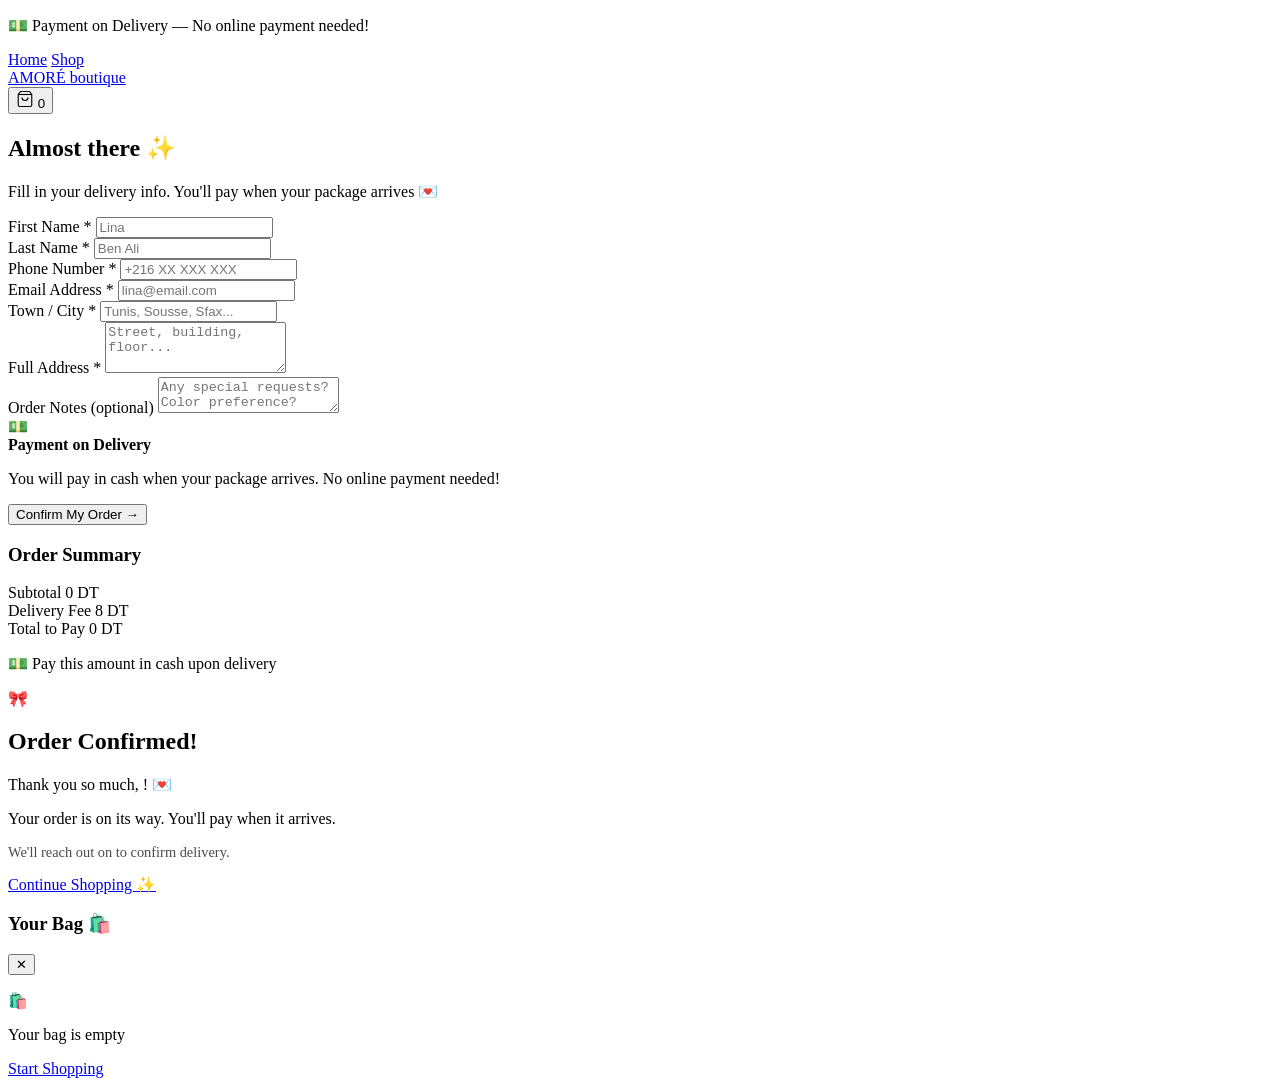
==== checkout.html @ 14e1af11 "Add files via upload" ====
<!DOCTYPE html>
<html lang="en">
<head>
  <meta charset="UTF-8"/>
  <meta name="viewport" content="width=device-width, initial-scale=1.0"/>
  <title>Checkout – AMORÉ Boutique</title>
  <link rel="stylesheet" href="css/style.css"/>
  <link rel="preconnect" href="https://fonts.googleapis.com"/>
  <link href="https://fonts.googleapis.com/css2?family=Playfair+Display:ital,wght@0,400;0,600;1,400&family=Cormorant+Garamond:ital,wght@0,300;0,400;1,300&family=DM+Sans:wght@300;400;500&display=swap" rel="stylesheet"/>
</head>
<body>

<div class="announcement-bar">
  <p>💵 Payment on Delivery — No online payment needed!</p>
</div>

<header class="header" id="header">
  <div class="header-inner">
    <nav class="nav-left">
      <a href="index.html" class="nav-link">Home</a>
      <a href="shop.html" class="nav-link">Shop</a>
    </nav>
    <a href="index.html" class="logo">
      <span class="logo-main">AMORÉ</span>
      <span class="logo-sub">boutique</span>
    </a>
    <div class="nav-right">
      <button class="icon-btn cart-btn" onclick="openCart()">
        <svg width="18" height="18" viewBox="0 0 24 24" fill="none" stroke="currentColor" stroke-width="1.5"><path d="M6 2 3 6v14a2 2 0 0 0 2 2h14a2 2 0 0 0 2-2V6l-3-4z"/><line x1="3" y1="6" x2="21" y2="6"/><path d="M16 10a4 4 0 0 1-8 0"/></svg>
        <span class="cart-count" id="cartCount">0</span>
      </button>
    </div>
  </div>
</header>

<section class="checkout-section">
  <div class="container">
    <div class="checkout-grid">

      <!-- LEFT: FORM -->
      <div class="checkout-form-col">
        <h1 class="checkout-title">Almost there ✨</h1>
        <p class="checkout-subtitle">Fill in your delivery info. You'll pay when your package arrives 💌</p>

        <div class="checkout-form" id="checkoutForm">
          <div class="form-row">
            <div class="form-group">
              <label>First Name *</label>
              <input type="text" id="firstName" placeholder="Lina" required/>
            </div>
            <div class="form-group">
              <label>Last Name *</label>
              <input type="text" id="lastName" placeholder="Ben Ali" required/>
            </div>
          </div>
          <div class="form-group">
            <label>Phone Number *</label>
            <input type="tel" id="phone" placeholder="+216 XX XXX XXX" required/>
          </div>
          <div class="form-group">
            <label>Email Address *</label>
            <input type="email" id="email" placeholder="lina@email.com" required/>
          </div>
          <div class="form-group">
            <label>Town / City *</label>
            <input type="text" id="town" placeholder="Tunis, Sousse, Sfax..." required/>
          </div>
          <div class="form-group">
            <label>Full Address *</label>
            <textarea id="address" placeholder="Street, building, floor..." rows="3" required></textarea>
          </div>
          <div class="form-group">
            <label>Order Notes (optional)</label>
            <textarea id="notes" placeholder="Any special requests? Color preference? Gift message?" rows="2"></textarea>
          </div>

          <div class="payment-notice">
            <span class="payment-notice-icon">💵</span>
            <div>
              <strong>Payment on Delivery</strong>
              <p>You will pay in cash when your package arrives. No online payment needed!</p>
            </div>
          </div>

          <button class="btn btn-primary btn-full btn-confirm" onclick="confirmOrder()" id="confirmBtn">
            Confirm My Order →
          </button>
        </div>
      </div>

      <!-- RIGHT: ORDER SUMMARY -->
      <div class="checkout-summary-col">
        <div class="order-summary">
          <h3>Order Summary</h3>
          <div class="summary-items" id="summaryItems"></div>
          <div class="summary-line">
            <span>Subtotal</span>
            <span id="summarySubtotal">0 DT</span>
          </div>
          <div class="summary-line">
            <span>Delivery Fee</span>
            <span>8 DT</span>
          </div>
          <div class="summary-total">
            <span>Total to Pay</span>
            <span id="summaryTotal">0 DT</span>
          </div>
          <div class="summary-note">
            <p>💵 Pay this amount in cash upon delivery</p>
          </div>
        </div>
      </div>
    </div>
  </div>
</section>

<!-- SUCCESS MODAL -->
<div class="modal-overlay" id="successModal">
  <div class="modal success-modal">
    <div class="success-icon">🎀</div>
    <h2>Order Confirmed!</h2>
    <p>Thank you so much, <strong id="successName"></strong>! 💌</p>
    <p>Your order is on its way. You'll pay <strong id="successTotal"></strong> when it arrives.</p>
    <p style="opacity:0.7;font-size:0.9rem;margin-top:8px">We'll reach out on <strong id="successPhone"></strong> to confirm delivery.</p>
    <a href="index.html" class="btn btn-primary" style="margin-top:24px">Continue Shopping ✨</a>
  </div>
</div>

<div class="cart-overlay" id="cartOverlay" onclick="closeCart()"></div>
<div class="cart-drawer" id="cartDrawer">
  <div class="cart-header">
    <h3>Your Bag 🛍️</h3>
    <button class="cart-close" onclick="closeCart()">✕</button>
  </div>
  <div class="cart-items" id="cartItems"></div>
  <div class="cart-footer" id="cartFooter" style="display:none">
    <div class="cart-subtotal">
      <span>Subtotal</span><span id="cartSubtotal">0 DT</span>
    </div>
    <div class="cart-delivery">
      <span>Delivery fee</span><span>8 DT</span>
    </div>
    <div class="cart-total">
      <span>Total</span><span id="cartTotal">0 DT</span>
    </div>
    <a href="checkout.html" class="btn btn-primary btn-full">Checkout →</a>
  </div>
  <div class="cart-empty" id="cartEmpty">
    <p>🛍️</p>
    <p>Your bag is empty</p>
    <a href="shop.html" class="btn btn-outline" onclick="closeCart()">Start Shopping</a>
  </div>
</div>

<script src="js/products.js"></script>
<script src="js/cart.js"></script>
<script src="js/checkout.js"></script>
</body>
</html>
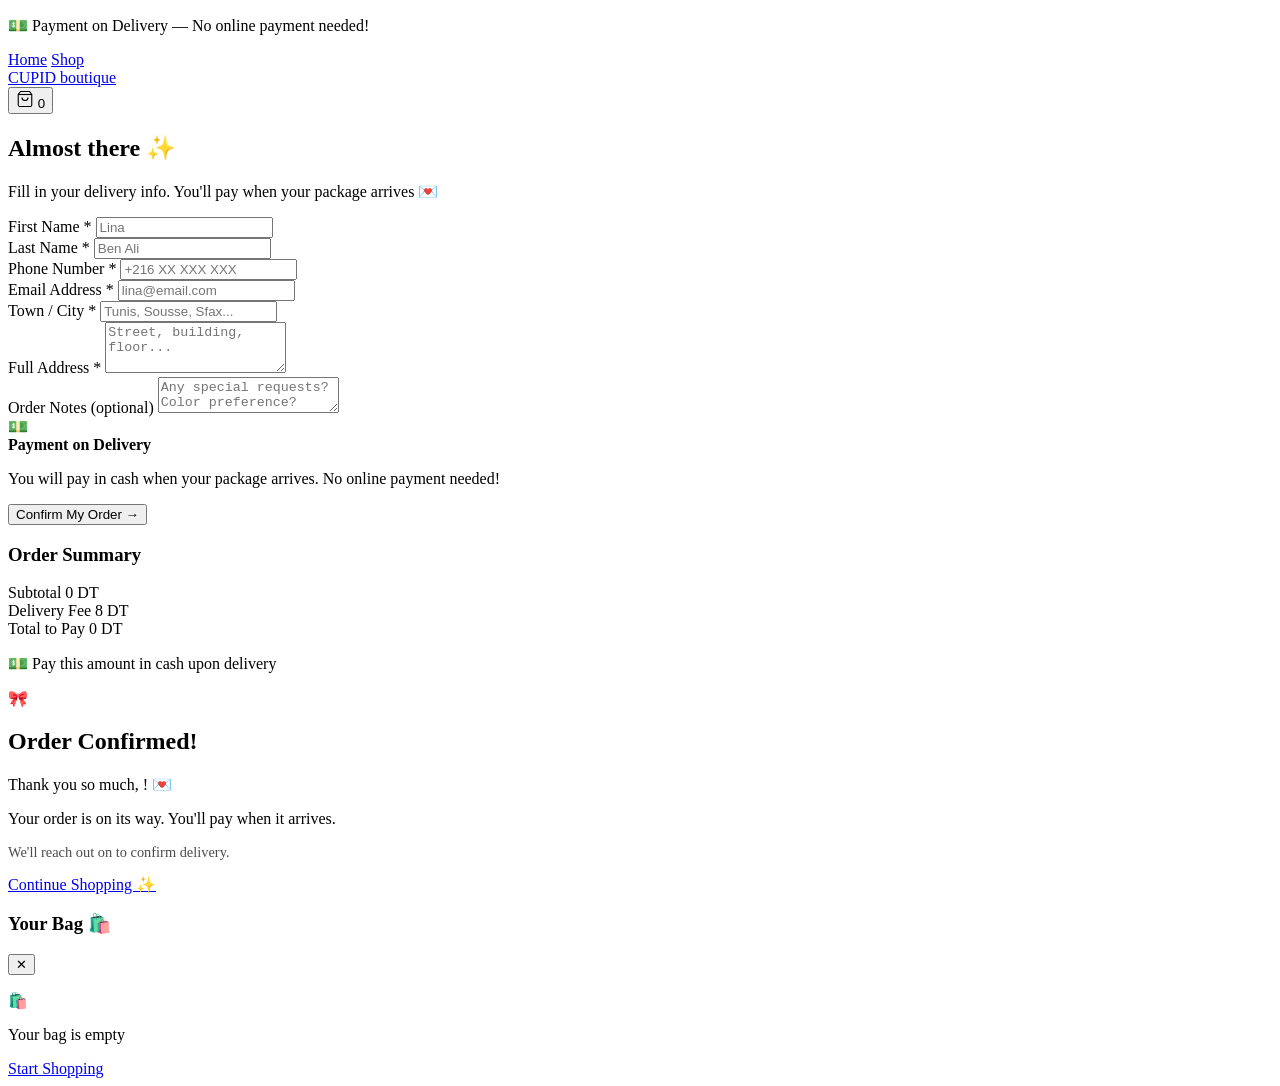
==== commit 2535de6c: "Add files via upload" ====
--- a/checkout.html
+++ b/checkout.html
@@ -3,7 +3,7 @@
 <head>
   <meta charset="UTF-8"/>
   <meta name="viewport" content="width=device-width, initial-scale=1.0"/>
-  <title>Checkout – AMORÉ Boutique</title>
+  <title>Checkout – CUPID Boutique</title>
   <link rel="stylesheet" href="css/style.css"/>
   <link rel="preconnect" href="https://fonts.googleapis.com"/>
   <link href="https://fonts.googleapis.com/css2?family=Playfair+Display:ital,wght@0,400;0,600;1,400&family=Cormorant+Garamond:ital,wght@0,300;0,400;1,300&family=DM+Sans:wght@300;400;500&display=swap" rel="stylesheet"/>
@@ -21,7 +21,7 @@
       <a href="shop.html" class="nav-link">Shop</a>
     </nav>
     <a href="index.html" class="logo">
-      <span class="logo-main">AMORÉ</span>
+      <span class="logo-main">CUPID</span>
       <span class="logo-sub">boutique</span>
     </a>
     <div class="nav-right">
